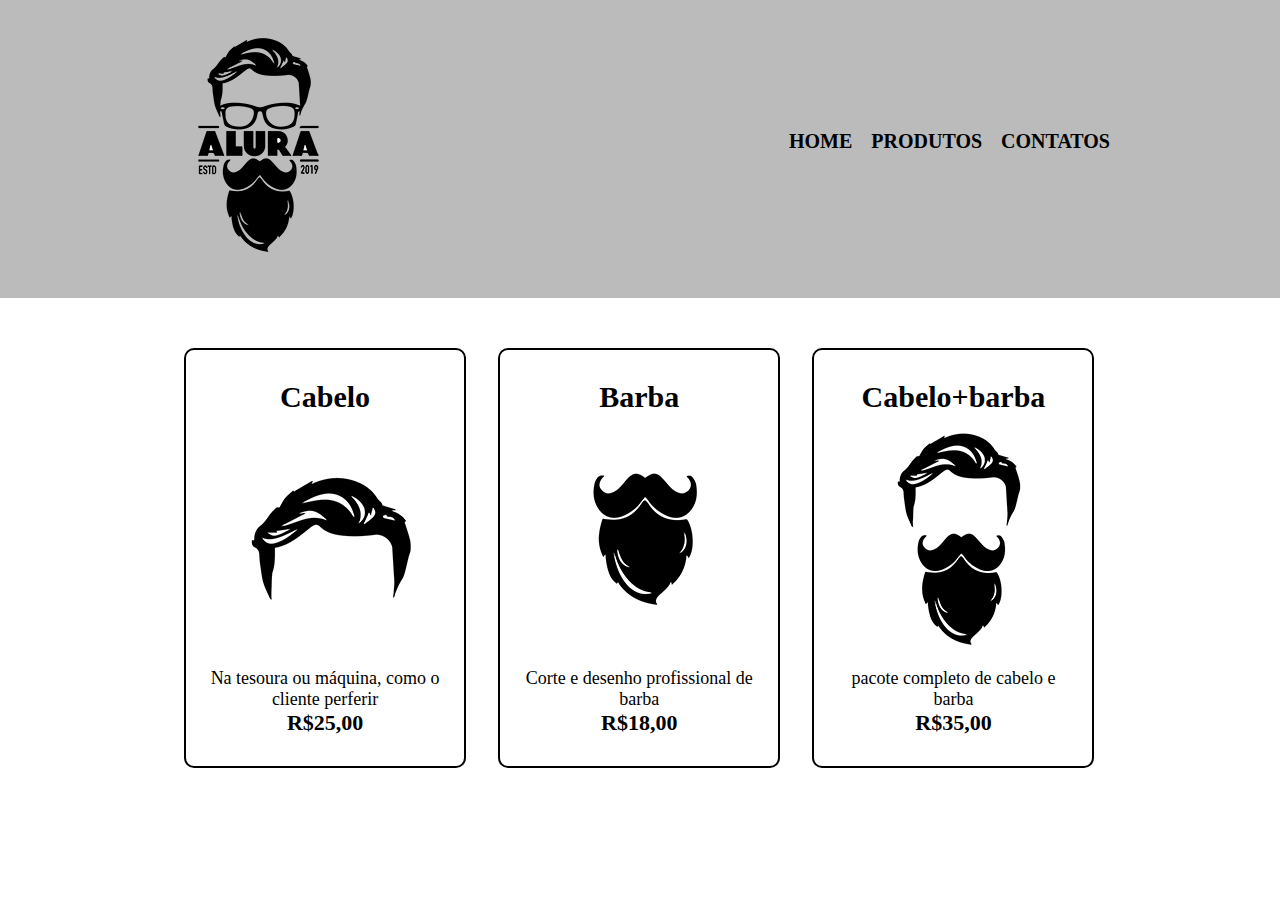
==== produtos.html @ 3f647c24 "Baixando" ====
<!DOCTYPE html>
<html lang="en">
<head>
    <meta charset="UTF-8">
    <meta name="viewport" content="width=device-width, initial-scale=1.0">
    <link rel="stylesheet" href="produtos.css">
    <title>Produtos - Barbearia Alura</title>
</head>
<body>

    <header>
        <div class="caixa">
            <h1><img src="imagens/logo.png" alt="Logo da Barbearia"></h1>
            <nav>
                <ul>
                    <li><a href="index.html">Home</a></li>
                    <li><a href="#">Produtos</a></li>
                    <li><a href="#">Contatos</a></li>
                </ul>
            </nav>
        </div>
    </header>    

    <main>
        <ul class="produtos">
            <li>
                <h2>Cabelo</h2>
                <img src="imagens/cabelo.jpg" alt="">
                <p class="produto-descricao">Na tesoura ou máquina, como o cliente perferir</p>
                <p class="produto-preco">R$25,00</p>
            </li>
            <li>
                <h2>Barba</h2>
                <img src="imagens/barba.jpg" alt="">
                <p class="produto-descricao">Corte e desenho profissional de barba</p>
                <p class="produto-preco">R$18,00</p>
            </li>
            <li>
                <h2>Cabelo+barba</h2>
                <img src="imagens/cabelo+barba.jpg" alt="">
                <p class="produto-descricao">pacote completo de cabelo e barba</p>
                <p class="produto-preco">R$35,00</p>
            </li>
        </ul>
    </main>

</body>
</html>
---- produtos.css ----
*{
    padding: 0px;
    margin: 0px;
    box-sizing: border-box;
}


header{
    background-color: #bbbbbb;
    padding: 20px 0;
}
.caixa{
    position: relative;
    width: 940px;
    margin: 0 auto;
}
nav{
    position: absolute;
    top: 110px;
    right: 0;
}
nav li{
    display: inline-block;
    margin: 0 0 0 15px;
}
nav a{
    display: inline-block;
    text-transform: uppercase;
    color: black;
    font-weight: bold;
    font-size: 20px;
    text-decoration: none;
}
nav a:hover{
    color: #c78c19;
    text-decoration: underline;
}

.produtos{
    width: 940px;
    margin: 0 auto;
    padding: 50px 0;
}
.produtos li{
    display: inline-block;
    text-align: center;
    width: 30%;
    vertical-align: top;
    margin: 0 1.5%;
    padding:  30px 20px;
    border: 2px solid black;
    border-radius: 10px;
}
.produtos li:hover {
    border-color: #c78c19;
}
.produtos h2{
    font-size: 30px;
    font-weight: bold;
}
.produtos li:hover h2 {
    font-size: 35px;
}
.produto-descricao{
    font-size: 18px;
}
.produto-preco{
    font-size: 22px;
    font-weight: bold;
}
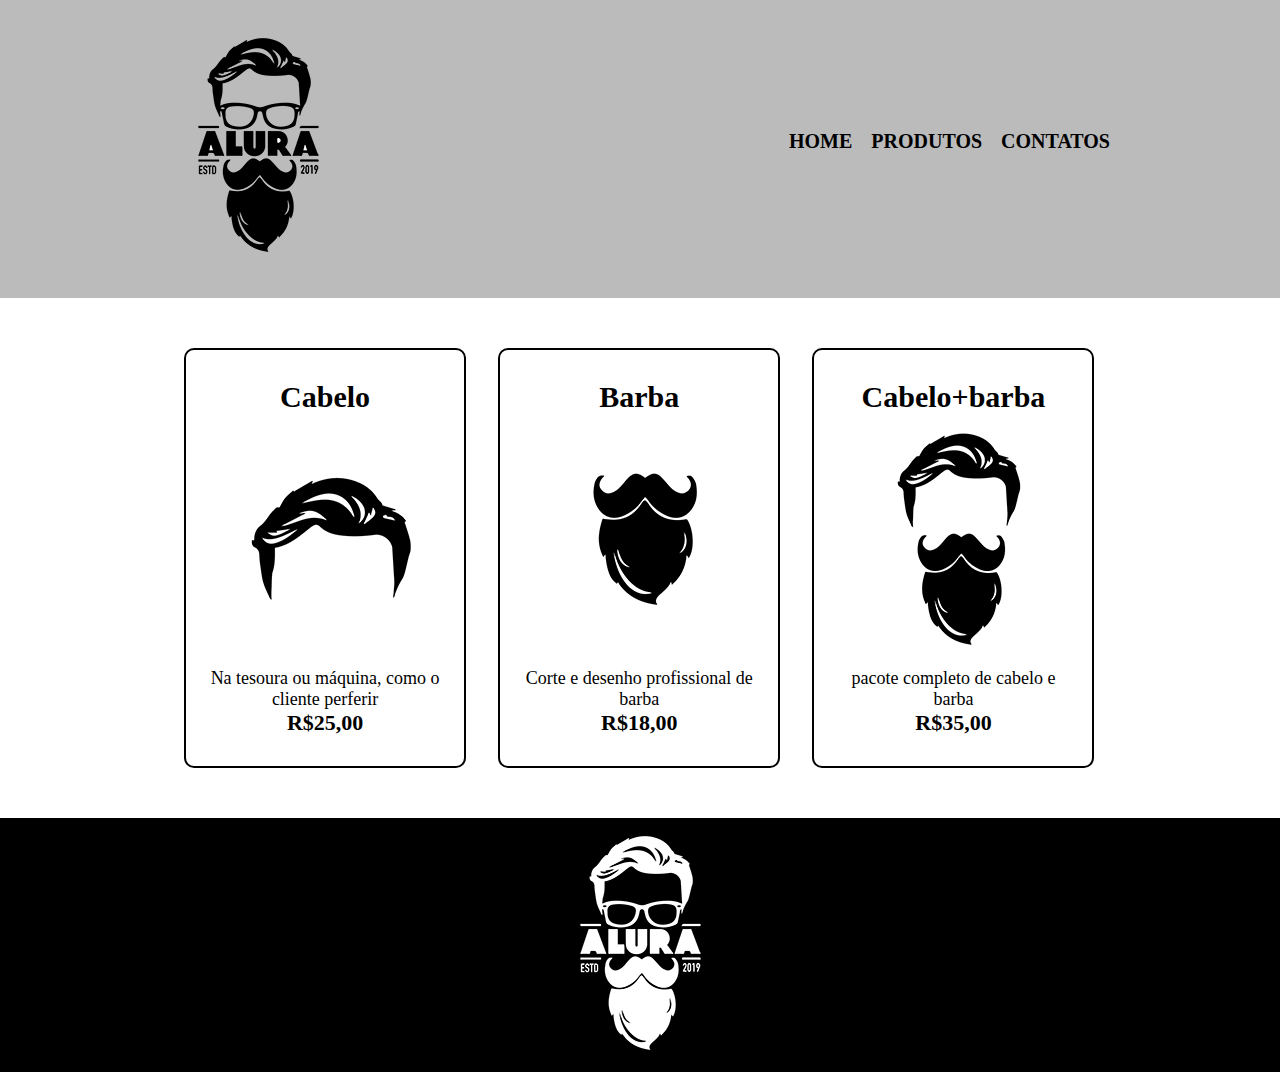
==== commit af30ea81: "Baixando" ====
--- a/produtos.html
+++ b/produtos.html
@@ -3,7 +3,7 @@
 <head>
     <meta charset="UTF-8">
     <meta name="viewport" content="width=device-width, initial-scale=1.0">
-    <link rel="stylesheet" href="produtos.css">
+    <link rel="stylesheet" href="Produtos.css">
     <title>Produtos - Barbearia Alura</title>
 </head>
 <body>
@@ -44,5 +44,8 @@
         </ul>
     </main>
 
+    <footer>
+        <img src="imagens/logo-branco.png" alt="">
+    </footer>
 </body>
 </html>--- a/Produtos.css
+++ b/Produtos.css
@@ -0,0 +1,78 @@
+/*Definição do site todo*/
+*{
+    padding: 0px;
+    margin: 0px;
+    box-sizing: border-box;
+}
+
+/*Cabeçalho*/
+header{
+    background-color: #bbbbbb;
+    padding: 20px 0;
+}
+.caixa{
+    position: relative;
+    width: 940px;
+    margin: 0 auto;
+}
+nav{
+    position: absolute;
+    top: 110px;
+    right: 0;
+}
+nav li{
+    display: inline-block;
+    margin: 0 0 0 15px;
+}
+nav a{
+    display: inline-block;
+    text-transform: uppercase;
+    color: black;
+    font-weight: bold;
+    font-size: 20px;
+    text-decoration: none;
+}
+nav a:hover{
+    color: #c78c19;
+    text-decoration: underline;
+}
+
+/*Daqui para baixo são main da pagina html produtos */
+.produtos{
+    width: 940px;
+    margin: 0 auto;
+    padding: 50px 0;
+}
+.produtos li{
+    display: inline-block;
+    text-align: center;
+    width: 30%;
+    vertical-align: top;
+    margin: 0 1.5%;
+    padding:  30px 20px;
+    border: 2px solid black;
+    border-radius: 10px;
+}
+.produtos li:hover {
+    border-color: #c78c19;
+}
+.produtos h2{
+    font-size: 30px;
+    font-weight: bold;
+}
+.produtos li:hover h2 {
+    font-size: 35px;
+}
+.produto-descricao{
+    font-size: 18px;
+}
+.produto-preco{
+    font-size: 22px;
+    font-weight: bold;
+}
+
+/*Rodapé*/
+footer{
+    background-color: black;
+    text-align: center;
+}